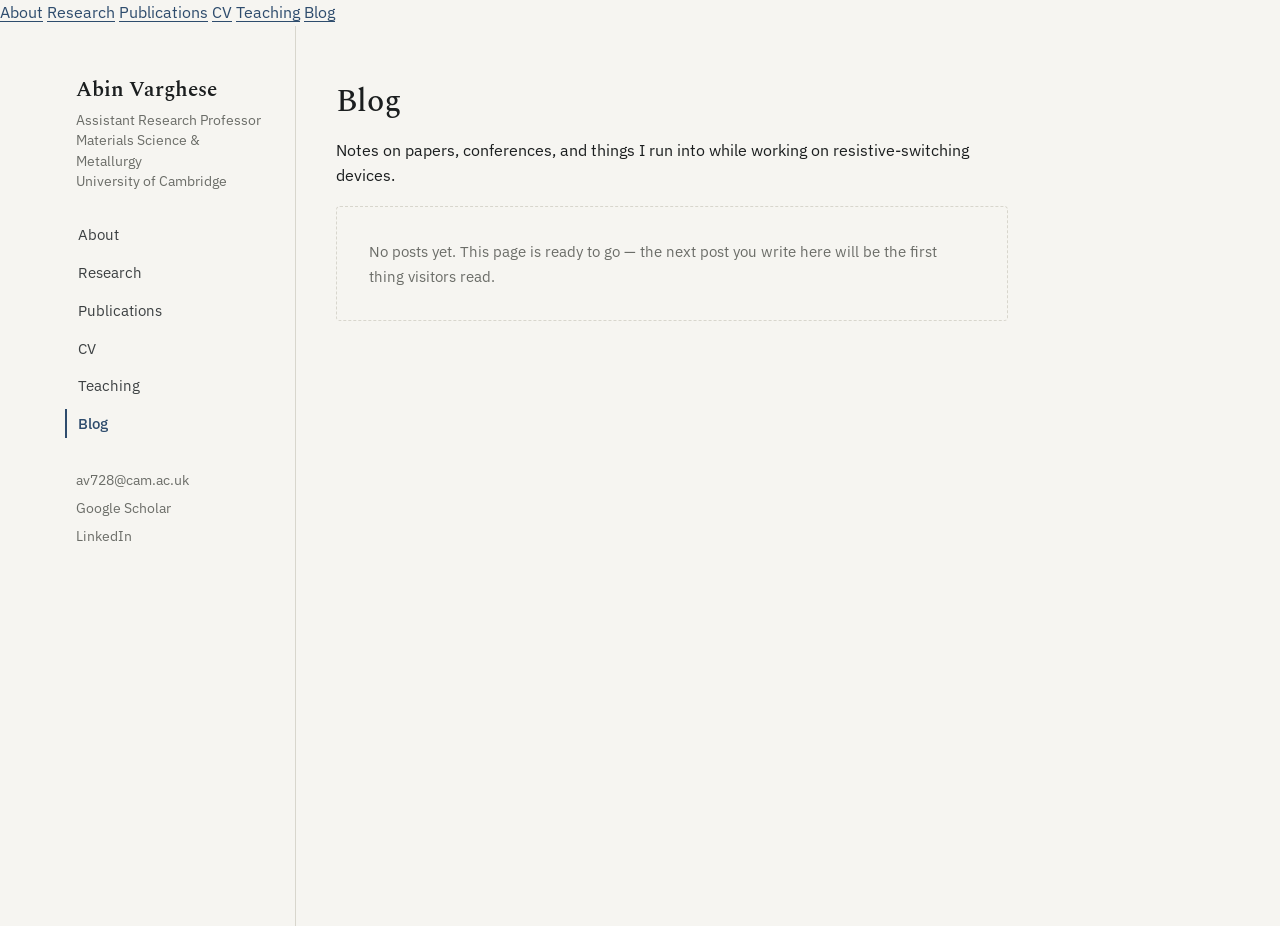
==== blog.html @ d5e49956 "Add files via upload" ====
<!doctype html>
<html lang="en">
<head>
<meta charset="utf-8">
<meta name="viewport" content="width=device-width, initial-scale=1">
<title>Blog — Abin Varghese</title>
<link rel="stylesheet" href="style.css">
</head>
<body>

<div class="mobile-header">
  <span class="mobile-header__name">Abin Varghese</span>
</div>
<nav class="mobile-nav">
  <a href="index.html">About</a>
  <a href="research.html">Research</a>
  <a href="publications.html">Publications</a>
  <a href="cv.html">CV</a>
  <a href="teaching.html">Teaching</a>
  <a href="blog.html" class="is-active">Blog</a>
</nav>

<div class="shell">
  <aside class="sidebar">
    <p class="sidebar__name">Abin Varghese</p>
    <p class="sidebar__role">Assistant Research Professor<br>Materials Science &amp; Metallurgy<br>University of Cambridge</p>
    <nav>
      <a href="index.html">About</a>
      <a href="research.html">Research</a>
      <a href="publications.html">Publications</a>
      <a href="cv.html">CV</a>
      <a href="teaching.html">Teaching</a>
      <a href="blog.html" class="is-active">Blog</a>
    </nav>
    <div class="sidebar__contact">
      <a href="mailto:av728@cam.ac.uk">av728@cam.ac.uk</a>
      <a href="#" title="Add your Google Scholar link">Google Scholar</a>
      <a href="#" title="Add your LinkedIn link">LinkedIn</a>
    </div>
  </aside>

  <main class="main">
    <div class="content">

      <h1>Blog</h1>
      <p>Notes on papers, conferences, and things I run into while working on resistive-switching devices.</p>

      <!--
        HOW TO ADD A POST:
        1. Copy this file to e.g. posts/my-post-title.html and write your post inside a <div class="content">.
        2. Add a .entry block below linking to it, following the pattern already there.
        See README.md in the repository root for full instructions.
      -->

      <div class="empty-state">
        No posts yet. This page is ready to go — the next post you write here will be the first thing visitors read.
      </div>

    </div>
  </main>
</div>

</body>
</html>
---- style.css ----
/* ============================================================
   Abin Varghese — personal academic site
   Design tokens
   ============================================================ */

@import url('https://fonts.googleapis.com/css2?family=Spectral:ital,wght@0,400;0,500;0,600;1,400;1,500&family=IBM+Plex+Sans:wght@400;500;600&display=swap');

:root {
  --paper: #f6f5f1;
  --paper-raised: #ffffff;
  --ink: #1b1e1f;
  --ink-soft: #3c4042;
  --meta: #6b6d68;
  --line: #d8d6cd;
  --accent: #2e4c6d;      /* WO3 electrochromic blue */
  --accent-soft: #8a9bb0;
  --accent-wash: #e8edf2;
  --max-w: 42rem;
  --sidebar-w: 15.5rem;
}

* { box-sizing: border-box; }

html {
  -webkit-text-size-adjust: 100%;
}

body {
  margin: 0;
  background: var(--paper);
  color: var(--ink);
  font-family: 'IBM Plex Sans', -apple-system, BlinkMacSystemFont, sans-serif;
  font-size: 16px;
  line-height: 1.6;
  -webkit-font-smoothing: antialiased;
}

h1, h2, h3 {
  font-family: 'Spectral', Georgia, serif;
  font-weight: 500;
  line-height: 1.25;
  margin: 0 0 0.5em;
  color: var(--ink);
}

h1 { font-size: 2rem; }
h2 { font-size: 1.4rem; margin-top: 2.5rem; }
h3 { font-size: 1.05rem; font-weight: 600; margin-top: 1.75rem; }

p { margin: 0 0 1.1em; }

a {
  color: var(--accent);
  text-decoration-thickness: 1px;
  text-underline-offset: 3px;
  transition: color 0.15s ease;
}
a:hover { color: var(--ink); }

a:focus-visible, button:focus-visible {
  outline: 2px solid var(--accent);
  outline-offset: 3px;
}

ul, ol { padding-left: 1.2em; }
li { margin-bottom: 0.5em; }

hr {
  border: none;
  border-top: 1px solid var(--line);
  margin: 2.5rem 0;
}

/* ---------------- Layout shell ---------------- */

.shell {
  display: flex;
  min-height: 100vh;
  max-width: 74rem;
  margin: 0 auto;
}

.sidebar {
  width: var(--sidebar-w);
  flex-shrink: 0;
  padding: 3rem 1.75rem 2rem;
  position: sticky;
  top: 0;
  align-self: flex-start;
  height: 100vh;
  overflow-y: auto;
  border-right: 1px solid var(--line);
}

.sidebar__name {
  font-family: 'Spectral', serif;
  font-size: 1.3rem;
  font-weight: 600;
  margin: 0 0 0.15em;
}

.sidebar__role {
  font-size: 0.85rem;
  color: var(--meta);
  line-height: 1.5;
  margin: 0 0 1.75rem;
}

.sidebar nav {
  display: flex;
  flex-direction: column;
  gap: 0.55rem;
  margin-bottom: 2rem;
}

.sidebar nav a {
  color: var(--ink-soft);
  text-decoration: none;
  font-size: 0.95rem;
  padding: 0.15rem 0;
  border-left: 2px solid transparent;
  padding-left: 0.7rem;
  margin-left: -0.7rem;
  transition: border-color 0.15s ease, color 0.15s ease;
}

.sidebar nav a:hover {
  color: var(--ink);
  border-left-color: var(--accent-soft);
}

.sidebar nav a.is-active {
  color: var(--accent);
  border-left-color: var(--accent);
  font-weight: 500;
}

.sidebar__contact {
  font-size: 0.85rem;
  color: var(--meta);
  display: flex;
  flex-direction: column;
  gap: 0.4rem;
}

.sidebar__contact a { color: var(--meta); text-decoration: none; }
.sidebar__contact a:hover { color: var(--accent); text-decoration: underline; }

.main {
  flex: 1;
  min-width: 0;
  padding: 3.5rem 2.5rem 6rem;
}

.content {
  max-width: var(--max-w);
}

/* ---------------- Mobile ---------------- */

.mobile-header {
  display: none;
}

@media (max-width: 860px) {
  .shell { flex-direction: column; }

  .sidebar {
    display: none;
  }

  .mobile-header {
    display: flex;
    align-items: center;
    justify-content: space-between;
    padding: 1.1rem 1.25rem;
    border-bottom: 1px solid var(--line);
    position: sticky;
    top: 0;
    background: var(--paper);
    z-index: 10;
  }

  .mobile-header__name {
    font-family: 'Spectral', serif;
    font-weight: 600;
    font-size: 1.05rem;
  }

  .mobile-nav {
    display: flex;
    gap: 0.9rem;
    overflow-x: auto;
    padding: 0.75rem 1.25rem 1rem;
    border-bottom: 1px solid var(--line);
    font-size: 0.9rem;
  }

  .mobile-nav a {
    color: var(--ink-soft);
    text-decoration: none;
    white-space: nowrap;
  }

  .mobile-nav a.is-active {
    color: var(--accent);
    font-weight: 500;
  }

  .main { padding: 2rem 1.25rem 4rem; }
}

/* ---------------- Hero (About page) ---------------- */

.hero {
  position: relative;
  margin-bottom: 1rem;
}

.hero__diagram {
  position: absolute;
  top: -1.2rem;
  right: -1rem;
  width: 210px;
  height: 210px;
  opacity: 0.55;
  pointer-events: none;
}

@media (max-width: 860px) {
  .hero__diagram { display: none; }
}

.hero__eyebrow {
  color: var(--meta);
  font-size: 0.95rem;
  margin-bottom: 0.6rem;
}

.hero h1 {
  max-width: 20ch;
  animation: rise 0.6s ease both;
}

@keyframes rise {
  from { opacity: 0; transform: translateY(6px); }
  to { opacity: 1; transform: translateY(0); }
}

@media (prefers-reduced-motion: reduce) {
  .hero h1 { animation: none; }
}

/* ---------------- Cards / lists ---------------- */

.entry {
  padding: 1.1rem 0;
  border-top: 1px solid var(--line);
}
.entry:first-of-type { border-top: none; padding-top: 0; }

.entry__meta {
  font-size: 0.85rem;
  color: var(--meta);
  margin-bottom: 0.25rem;
}

.entry__title {
  font-weight: 600;
  margin-bottom: 0.15rem;
}

.tag {
  display: inline-block;
  font-size: 0.78rem;
  color: var(--accent);
  background: var(--accent-wash);
  padding: 0.15rem 0.55rem;
  border-radius: 3px;
  margin-right: 0.4rem;
}

.pub {
  padding: 1rem 0;
  border-top: 1px solid var(--line);
  font-size: 0.98rem;
}
.pub:first-of-type { border-top: none; padding-top: 0; }
.pub__venue { color: var(--meta); font-size: 0.88rem; }

.pub-author-self {
  font-weight: 600;
}

.stat-row {
  display: flex;
  gap: 2rem;
  margin: 1.5rem 0 2rem;
  flex-wrap: wrap;
}

.stat {
  display: flex;
  flex-direction: column;
}

.stat__value {
  font-family: 'Spectral', serif;
  font-size: 1.6rem;
  color: var(--accent);
  line-height: 1;
}

.stat__label {
  font-size: 0.8rem;
  color: var(--meta);
  margin-top: 0.3rem;
}

.button {
  display: inline-block;
  border: 1px solid var(--ink);
  color: var(--ink);
  text-decoration: none;
  padding: 0.55rem 1.1rem;
  font-size: 0.92rem;
  border-radius: 2px;
  transition: background 0.15s ease, color 0.15s ease;
}
.button:hover {
  background: var(--ink);
  color: var(--paper-raised);
}

.empty-state {
  border: 1px dashed var(--line);
  border-radius: 4px;
  padding: 2rem;
  color: var(--meta);
  font-size: 0.95rem;
}

.footer-note {
  margin-top: 3.5rem;
  padding-top: 1.5rem;
  border-top: 1px solid var(--line);
  font-size: 0.85rem;
  color: var(--meta);
}
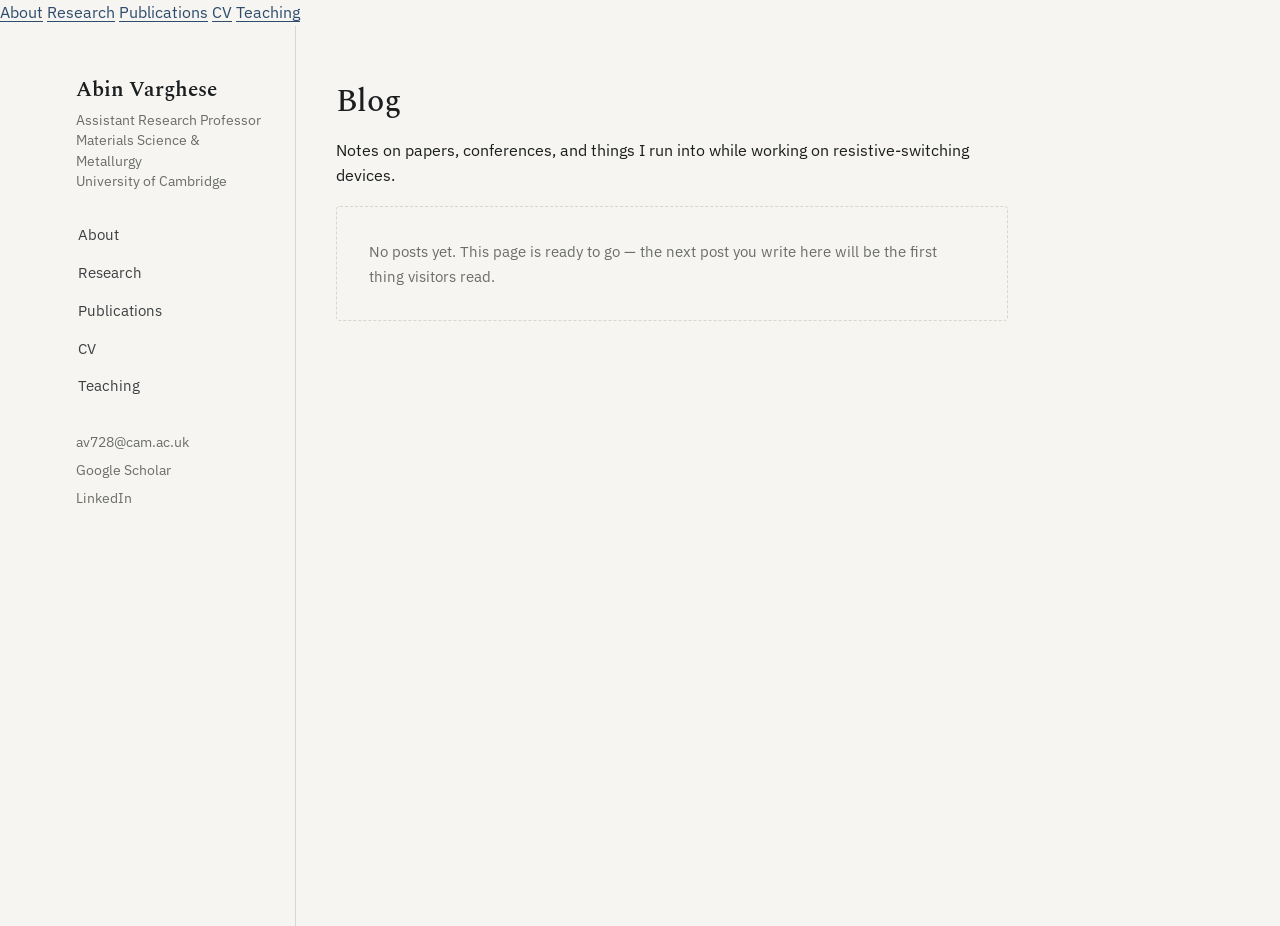
==== commit 91cc10ae: "Remove active class from Blog link Comment out the active Blog link in navigation." ====
--- a/blog.html
+++ b/blog.html
@@ -17,7 +17,7 @@
   <a href="publications.html">Publications</a>
   <a href="cv.html">CV</a>
   <a href="teaching.html">Teaching</a>
-  <a href="blog.html" class="is-active">Blog</a>
+  <!--<a href="blog.html" class="is-active">Blog</a>-->
 </nav>
 
 <div class="shell">
@@ -30,7 +30,7 @@
       <a href="publications.html">Publications</a>
       <a href="cv.html">CV</a>
       <a href="teaching.html">Teaching</a>
-      <a href="blog.html" class="is-active">Blog</a>
+      <!--<a href="blog.html" class="is-active">Blog</a>-->
     </nav>
     <div class="sidebar__contact">
       <a href="mailto:av728@cam.ac.uk">av728@cam.ac.uk</a>
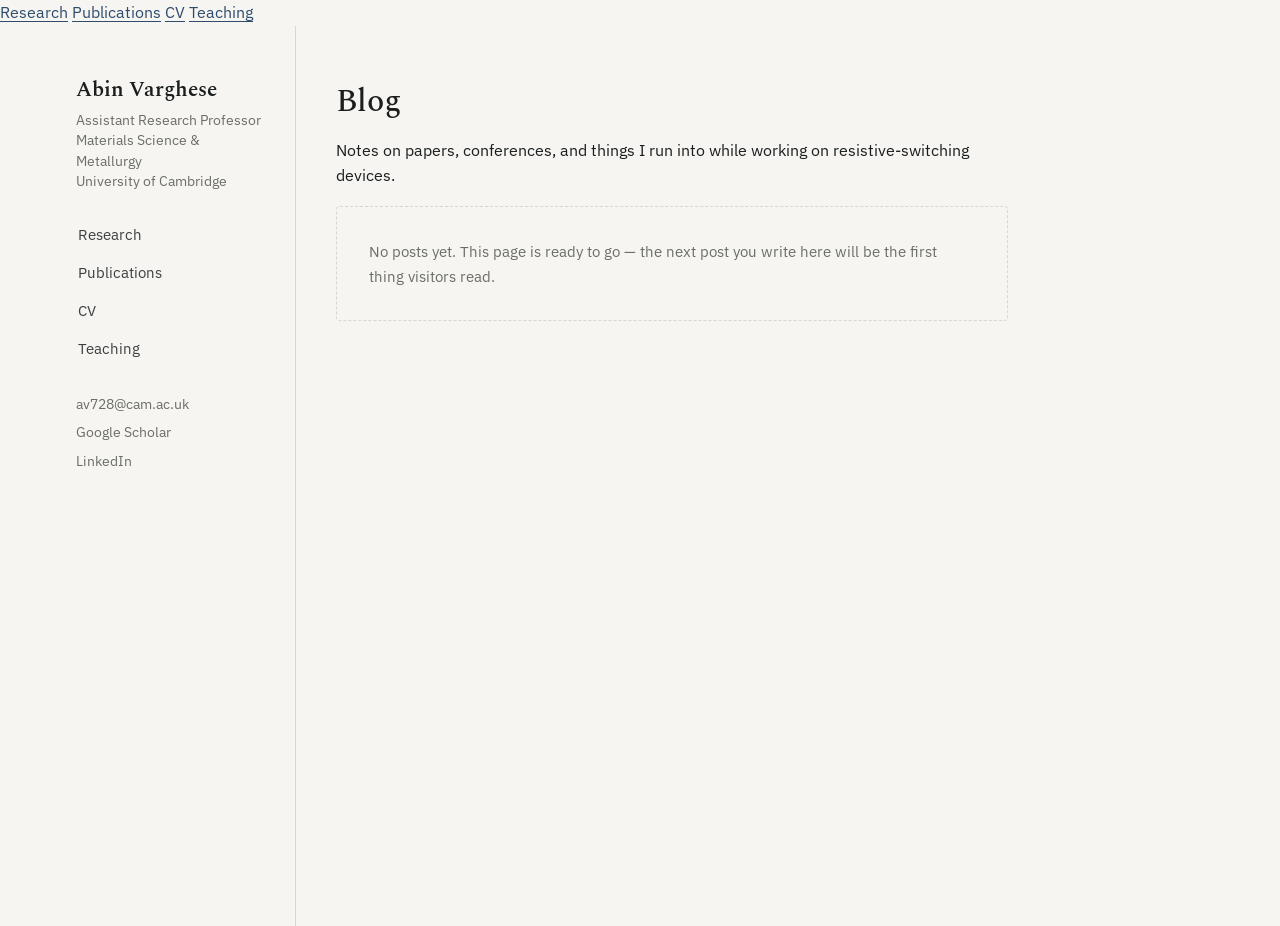
==== commit 81413bd6: "Update blog.html" ====
--- a/blog.html
+++ b/blog.html
@@ -12,7 +12,7 @@
   <span class="mobile-header__name">Abin Varghese</span>
 </div>
 <nav class="mobile-nav">
-  <a href="index.html">About</a>
+  <!--<a href="index.html">About</a>-->
   <a href="research.html">Research</a>
   <a href="publications.html">Publications</a>
   <a href="cv.html">CV</a>
@@ -25,7 +25,7 @@
     <p class="sidebar__name">Abin Varghese</p>
     <p class="sidebar__role">Assistant Research Professor<br>Materials Science &amp; Metallurgy<br>University of Cambridge</p>
     <nav>
-      <a href="index.html">About</a>
+      <!-- href="index.html">About</a>-->
       <a href="research.html">Research</a>
       <a href="publications.html">Publications</a>
       <a href="cv.html">CV</a>
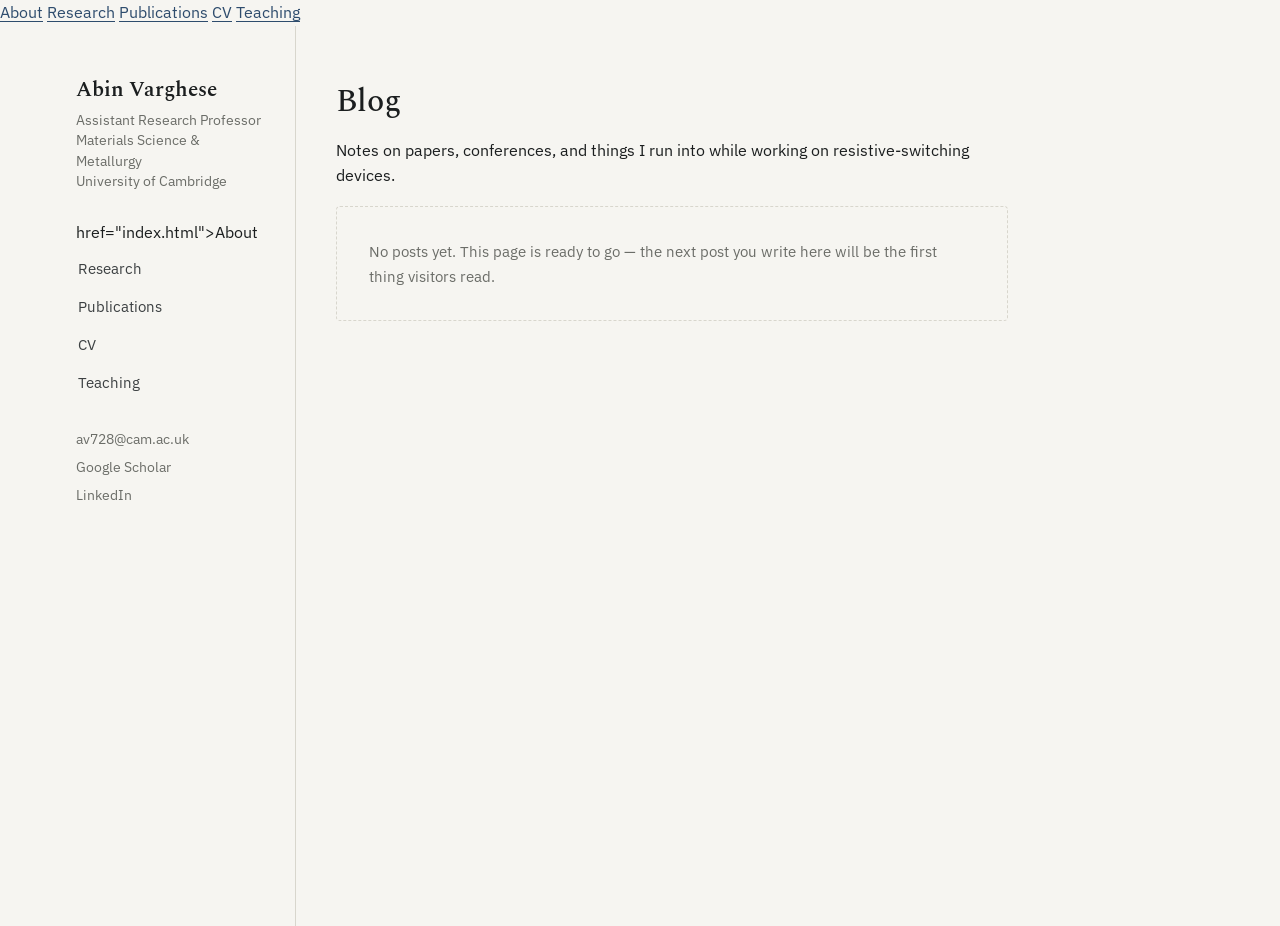
==== commit b26c4081: "Update blog.html" ====
--- a/blog.html
+++ b/blog.html
@@ -12,7 +12,7 @@
   <span class="mobile-header__name">Abin Varghese</span>
 </div>
 <nav class="mobile-nav">
-  <!--<a href="index.html">About</a>-->
+  <a href="index.html">About</a>
   <a href="research.html">Research</a>
   <a href="publications.html">Publications</a>
   <a href="cv.html">CV</a>
@@ -25,7 +25,7 @@
     <p class="sidebar__name">Abin Varghese</p>
     <p class="sidebar__role">Assistant Research Professor<br>Materials Science &amp; Metallurgy<br>University of Cambridge</p>
     <nav>
-      <!-- href="index.html">About</a>-->
+      href="index.html">About</a>
       <a href="research.html">Research</a>
       <a href="publications.html">Publications</a>
       <a href="cv.html">CV</a>
